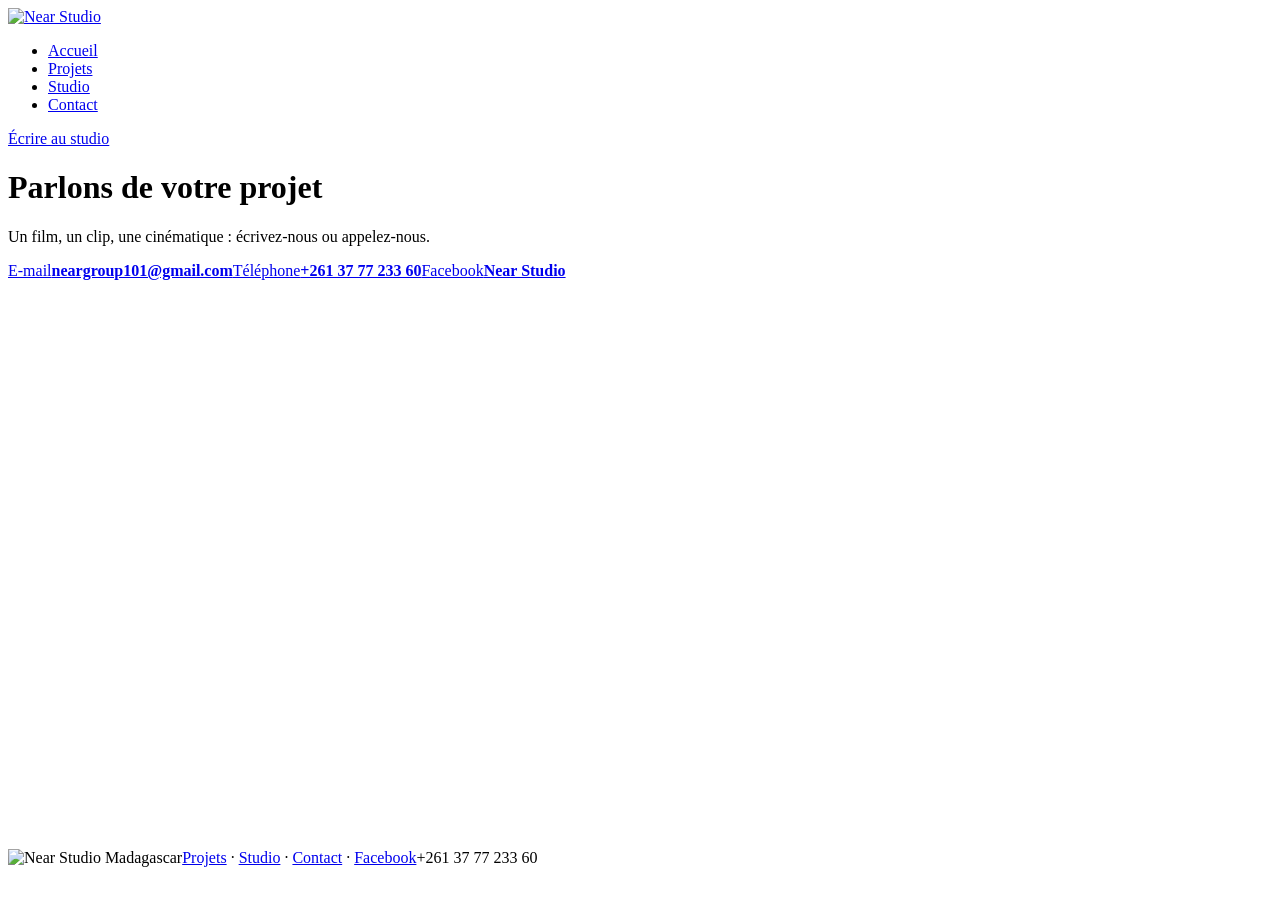
==== contact.html @ beb704b7 "Add files via upload" ====
<!doctype html><html lang="fr"><head><meta charset="utf-8"><meta name="viewport" content="width=device-width,initial-scale=1">
<title>Contact - Near Studio</title><meta name="description" content="Near Studio, studio d'animation 3D, VFX et cinématiques à Antananarivo, Madagascar.">
<link rel="stylesheet" href="assets/site.css"></head><body>
<header class="nav light"><a class="logo" href="index.html"><img class="n" src="assets/img/logo-n.png" alt=""><img class="t" src="assets/img/logo-texte.png" alt="Near Studio"></a>
<ul><li><a href="index.html">Accueil</a></li><li><a href="projets.html">Projets</a></li><li><a href="studio.html">Studio</a></li><li><a href="contact.html" class=on>Contact</a></li></ul><a class="pill white" href="contact.html">Écrire au studio</a></header><main class="wrap page"><h1 class="h1 rv">Parlons de votre projet</h1><p class="lead rv">Un film, un clip, une cinématique : écrivez-nous ou appelez-nous.</p>
<div class="contact rv"><a href="mailto:neargroup101@gmail.com"><span>E-mail</span><b>neargroup101@gmail.com</b></a><a href="tel:+261377723360"><span>Téléphone</span><b>+261 37 77 233 60</b></a><a href="https://www.facebook.com/people/Near-Studio/100078455602598/"><span>Facebook</span><b>Near Studio</b></a></div>
<div class="win rv" style="margin-top:40px"><div class="screen" style="aspect-ratio:2.39"><img class="on" src="assets/img/dajouh-13.jpg" alt=""></div></div></main><footer><div class="wrap"><img class="flogo" src="assets/img/logo.png" alt="Near Studio Madagascar"><span><a href="projets.html">Projets</a> · <a href="studio.html">Studio</a> · <a href="contact.html">Contact</a> · <a href="https://www.facebook.com/people/Near-Studio/100078455602598/">Facebook</a></span><span>+261 37 77 233 60</span></div></footer>
<script src="assets/site.js"></script></body></html>
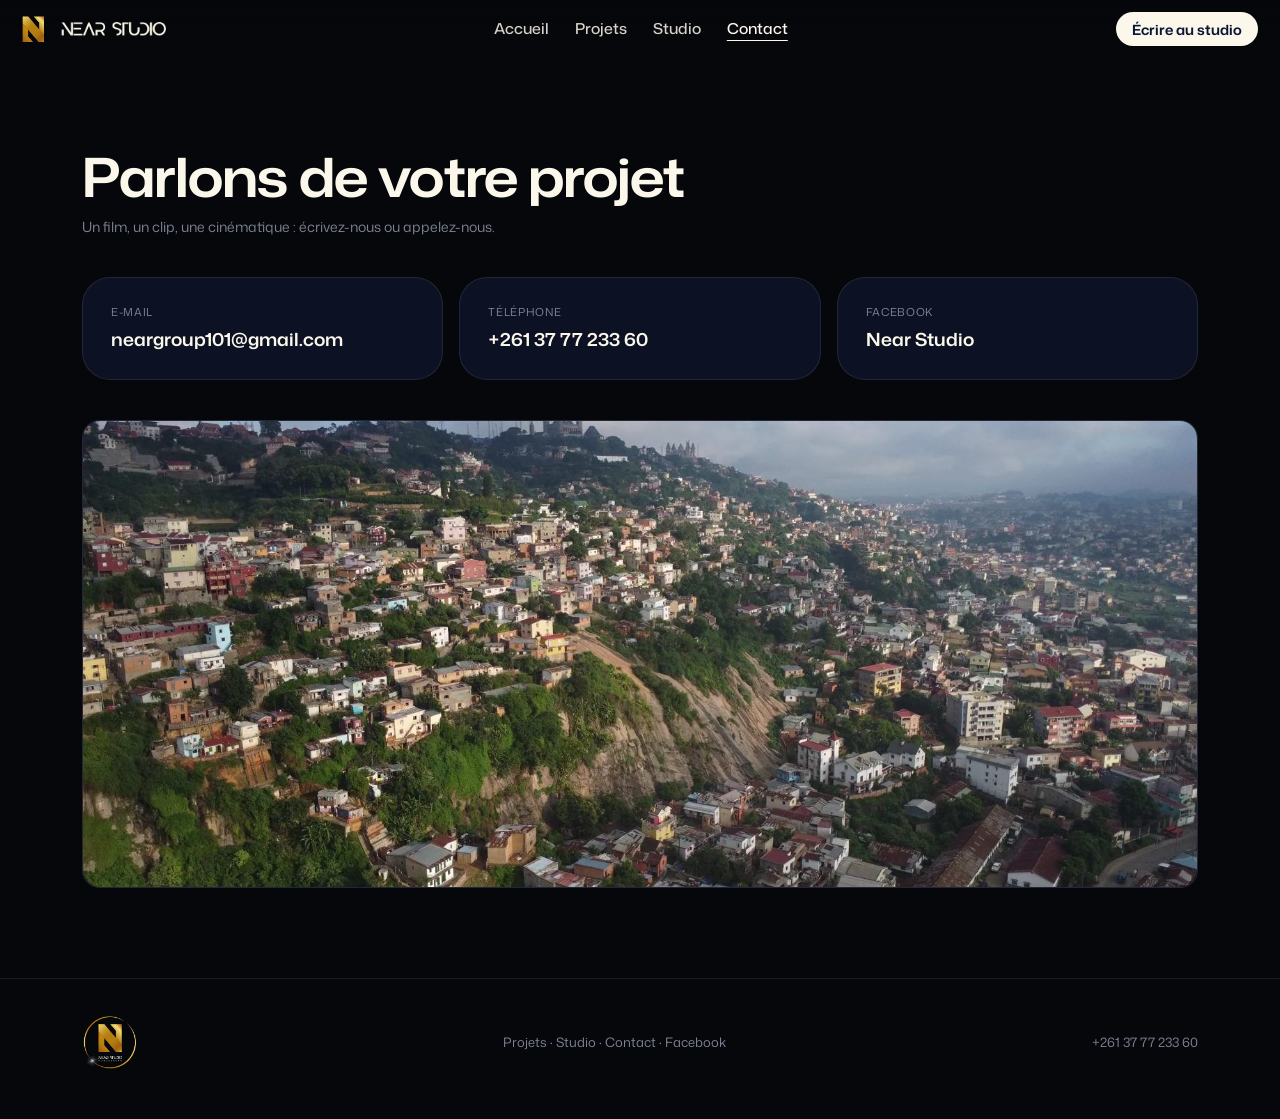
==== commit 291ceed8: "Ajout Google Analytics" ====
--- a/contact.html
+++ b/contact.html
@@ -1,4 +1,8 @@
-<!doctype html><html lang="fr"><head><meta charset="utf-8"><meta name="viewport" content="width=device-width,initial-scale=1">
+<!doctype html><html lang="fr"><head>
+<!-- Google tag (gtag.js) -->
+<script async src="https://www.googletagmanager.com/gtag/js?id=G-PV3WJQHHP0"></script>
+<script>window.dataLayer=window.dataLayer||[];function gtag(){dataLayer.push(arguments);}gtag("js",new Date());gtag("config","G-PV3WJQHHP0");</script>
+<meta charset="utf-8"><meta name="viewport" content="width=device-width,initial-scale=1">
 <title>Contact - Near Studio</title><meta name="description" content="Near Studio, studio d'animation 3D, VFX et cinématiques à Antananarivo, Madagascar.">
 <link rel="stylesheet" href="assets/site.css"></head><body>
 <header class="nav light"><a class="logo" href="index.html"><img class="n" src="assets/img/logo-n.png" alt=""><img class="t" src="assets/img/logo-texte.png" alt="Near Studio"></a>
--- a/assets/site.css
+++ b/assets/site.css
@@ -0,0 +1,223 @@
+@font-face{font-family:'Mona Sans';font-style:normal;font-weight:200 900;font-stretch:75% 125%;font-display:swap;src:url(fonts/mona-latin.woff2) format('woff2')}
+@font-face{font-family:'Mona Sans';font-style:normal;font-weight:200 900;font-stretch:75% 125%;font-display:swap;src:url(fonts/mona-latin-ext.woff2) format('woff2');unicode-range:U+0100-02BA,U+02BD-02C5,U+02C7-02CC,U+02CE-02D7,U+02DD-02FF,U+0304,U+0308,U+0329,U+1D00-1DBF,U+1E00-1E9F,U+1EF2-1EFF,U+2020,U+20A0-20AB,U+20AD-20C0,U+2113,U+2C60-2C7F,U+A720-A7FF}
+
+:root{
+  --bg:#eceef2; --card:#f6f7f9; --line:#d9dde5; --blue:#1f45b8; --blue-2:#2d6cf0; --navy:#0e1a4a;
+  --text:#3d4558; --mute:#8a92a5; --white:#fff;
+  --r:18px; --w:1180px;
+}
+*{box-sizing:border-box;margin:0;padding:0}
+html{background:var(--bg);color:var(--text);scroll-behavior:smooth}
+body{font-family:'Mona Sans',system-ui,sans-serif;font-size:15px;line-height:1.5;-webkit-font-smoothing:antialiased}
+img{display:block;max-width:100%}
+a{color:inherit;text-decoration:none}
+.wrap{max-width:var(--w);margin:0 auto;padding:0 32px}
+
+/* titres façon ego(lite) : sans large, gras, bleu profond */
+.h1,.h2,.h3{font-stretch:118%;font-weight:620;letter-spacing:-.015em;line-height:1;color:var(--blue)}
+.h1{font-size:clamp(34px,4.2vw,58px)}
+.h2{font-size:clamp(30px,3.4vw,48px)}
+.h3{font-size:22px}
+.lead{font-size:14px;color:var(--mute);max-width:640px;margin-top:12px}
+.paren{font-style:italic;font-weight:300;font-stretch:100%}
+
+/* navigation */
+.nav{position:fixed;top:0;left:0;right:0;z-index:40;height:58px;display:flex;align-items:center;justify-content:space-between;padding:0 22px;
+  background:linear-gradient(180deg,rgba(14,26,74,.92),rgba(14,26,74,.55) 60%,rgba(14,26,74,0));color:#fff;transition:background .3s}
+.nav.light{background:linear-gradient(180deg,rgba(236,238,242,.96),rgba(236,238,242,.75) 65%,rgba(236,238,242,0));color:var(--navy)}
+.logo{display:flex;align-items:center;gap:10px;font-size:20px;font-weight:700;font-stretch:110%;letter-spacing:-.02em}
+.logo .mark{width:24px;height:24px;border-radius:50%;background:currentColor;position:relative}
+.logo .mark:after{content:"";position:absolute;inset:6px 4px 6px 10px;border-radius:50%;background:var(--navy)}
+.nav.light .logo .mark:after{background:var(--bg)}
+.logo .paren{font-size:18px;opacity:.85}
+.nav ul{list-style:none;display:flex;gap:26px;font-size:15px;font-weight:500;font-stretch:108%}
+.nav ul a{opacity:.85}.nav ul a:hover,.nav ul a.on{opacity:1}
+.nav ul a.on{text-decoration:underline;text-underline-offset:6px;text-decoration-thickness:1px}
+.pill{display:inline-flex;align-items:center;gap:8px;height:34px;padding:0 16px;border-radius:999px;font-size:14px;font-weight:560;font-stretch:108%;white-space:nowrap}
+.pill.white{background:#fff;color:var(--blue)}
+.pill.navy{background:var(--navy);color:#fff}
+.pill.navy:hover{background:var(--blue)}
+.pill.blue{background:var(--blue-2);color:#fff;height:40px;padding:0 22px}.pill.blue:hover{background:#fff;color:var(--blue)}
+.pill.line{border:1px solid var(--blue);color:var(--blue);height:42px;justify-content:center;width:100%}
+.pill.line:hover{background:var(--blue);color:#fff}
+
+/* hero : l'espace, puis la Terre qui se lève */
+.hero{position:relative;height:118vh;min-height:760px;overflow:hidden;
+  background:radial-gradient(120% 70% at 50% 100%,#3f86ff 0%,#1e57d6 30%,#14318f 55%,#0b1440 80%,#070c26 100%);color:#fff}
+.stars{position:absolute;inset:0;background-image:radial-gradient(1px 1px at 12% 18%,#fff8,transparent),radial-gradient(1px 1px at 72% 12%,#fff6,transparent),radial-gradient(1px 1px at 40% 30%,#fff5,transparent),radial-gradient(1.5px 1.5px at 85% 34%,#fff7,transparent),radial-gradient(1px 1px at 25% 42%,#fff4,transparent),radial-gradient(1px 1px at 58% 8%,#fff6,transparent),radial-gradient(1px 1px at 93% 20%,#fff5,transparent),radial-gradient(1px 1px at 5% 30%,#fff5,transparent)}
+.earth{position:absolute;left:50%;bottom:-8vh;width:min(1900px,150vw);transform:translate(-50%,0);will-change:transform;filter:drop-shadow(0 -30px 80px rgba(120,180,255,.45))}
+.hero .copy{position:relative;z-index:3;text-align:center;padding-top:30vh}
+.hero .copy .h1{color:#fff}
+.hero .copy p{font-size:15px;color:#c9d6ff;margin:14px auto 24px;max-width:520px}
+.hero .copy small{display:block;margin-top:12px;font-size:12px;color:#9fb2e6}
+.hero:after{content:"";position:absolute;left:0;right:0;bottom:0;height:22vh;background:linear-gradient(180deg,rgba(236,238,242,0),var(--bg));z-index:2}
+
+/* fenêtre de visionnage (comme la fenêtre d'app d'ego) */
+.viewer{position:relative;z-index:5;margin:-34vh auto 0;max-width:1000px;border-radius:var(--r);background:var(--card);border:1px solid #fff;box-shadow:0 40px 90px -30px rgba(14,26,74,.45),0 0 0 1px rgba(14,26,74,.06);overflow:hidden}
+.chrome{display:flex;align-items:center;gap:8px;height:40px;padding:0 16px;font-size:12px;color:var(--mute)}
+.dots{display:flex;gap:7px;margin-right:10px}.dots i{width:11px;height:11px;border-radius:50%;background:#ff5f57}.dots i:nth-child(2){background:#febc2e}.dots i:nth-child(3){background:#28c840}
+.tabs{display:flex;gap:4px}
+.tabs button{all:unset;cursor:pointer;padding:5px 12px;border-radius:8px;font-size:12px;color:var(--mute)}
+.tabs button.on{background:#fff;color:var(--navy);box-shadow:0 1px 2px rgba(0,0,0,.06)}
+.screen{position:relative;aspect-ratio:2.39;background:#000;overflow:hidden}
+.screen img{position:absolute;inset:0;width:100%;height:100%;object-fit:cover;opacity:0;transition:opacity .6s;transform:scale(1.06)}
+.screen img.on{opacity:1;animation:kb 7s linear forwards}
+@keyframes kb{from{transform:scale(1.06)}to{transform:scale(1)}}
+.tl{display:flex;align-items:center;gap:14px;height:46px;padding:0 16px;font-size:11px;color:var(--mute);font-variant-numeric:tabular-nums}
+.tl .play{width:26px;height:26px;border-radius:50%;background:var(--navy);display:grid;place-items:center}
+.tl .play:after{content:"";border-left:8px solid #fff;border-top:5px solid transparent;border-bottom:5px solid transparent;margin-left:2px}
+.tl .track{flex:1;height:4px;border-radius:4px;background:var(--line);position:relative;overflow:hidden}
+.tl .track i{position:absolute;left:0;top:0;bottom:0;width:0;background:var(--blue-2);border-radius:4px}
+
+/* sections */
+.sec{padding:120px 0 0}
+.logos{display:flex;flex-wrap:wrap;gap:10px;margin-top:28px;max-width:760px}
+.logos span{height:44px;padding:0 20px;border-radius:999px;background:var(--card);border:1px solid var(--line);display:flex;align-items:center;font-weight:600;font-stretch:112%;color:#9aa1b2;font-size:16px}
+
+/* liste collante + fenêtre (projets) */
+.split{display:grid;grid-template-columns:330px 1fr;gap:56px;margin-top:56px}
+.list{padding-bottom:20vh}.list .it{display:block;padding:22px 0;min-height:14vh;cursor:pointer}
+.list .it h4{font-size:16px;font-weight:600;font-stretch:110%;line-height:1.15;color:var(--navy);transition:all .25s}
+.list .it p{font-size:13px;color:var(--mute);max-height:0;overflow:hidden;transition:max-height .4s,margin .4s}
+.list .it .meta{font-size:11px;letter-spacing:.06em;text-transform:uppercase;color:var(--mute);margin-top:6px}
+.list .it.on h4{font-size:26px;color:var(--blue-2)}
+.list .it.on p{max-height:120px;margin-top:10px}
+.stick{position:sticky;top:110px;align-self:start}
+.win{border-radius:var(--r);background:var(--card);border:1px solid var(--line);overflow:hidden}
+.win .screen{aspect-ratio:16/9}
+.win .screen img{transition:opacity .45s}
+.win .screen img.on{animation:none;transform:none}
+
+/* grille de cartes */
+.grid3{display:grid;grid-template-columns:repeat(3,1fr);border:1px solid var(--line);border-radius:var(--r);overflow:hidden;margin-top:40px;background:var(--card)}
+.grid3 .c{padding:22px 22px 26px;border-right:1px solid var(--line);border-bottom:1px solid var(--line)}
+.grid3 .c:nth-child(3n){border-right:0}
+.grid3 .c:nth-last-child(-n+3){border-bottom:0}
+.grid3 .c .ph{aspect-ratio:16/10;border-radius:10px;overflow:hidden;margin-bottom:18px;background:#000}
+.grid3 .c .ph img{width:100%;height:100%;object-fit:cover;transition:transform .8s}
+.grid3 .c:hover .ph img{transform:scale(1.04)}
+.grid3 .c h3{font-size:20px;font-weight:620;font-stretch:115%;color:var(--navy)}
+.grid3 .c p{font-size:13px;color:var(--mute);margin-top:6px}
+
+/* chiffres en pastilles */
+.facts{display:grid;grid-template-columns:repeat(3,1fr);gap:16px;margin-top:40px}
+.facts div{border-radius:28px;background:var(--card);border:1px solid var(--line);padding:28px 30px}
+.facts b{display:block;font-size:34px;font-weight:650;font-stretch:120%;color:var(--blue);letter-spacing:-.02em}
+.facts span{font-size:13px;color:var(--mute)}
+
+/* appel final */
+.cta{margin:140px 0 0;border-radius:28px;overflow:hidden;position:relative;color:#fff;padding:90px 48px;text-align:center;
+  background:radial-gradient(110% 120% at 50% 120%,#3f86ff,#1e57d6 35%,#14318f 65%,#0b1440)}
+.cta .h2{color:#fff}
+.cta p{color:#c9d6ff;margin:14px 0 26px}
+footer{margin-top:90px;border-top:1px solid var(--line);padding:36px 0 50px;font-size:13px;color:var(--mute)}
+footer .wrap{display:flex;justify-content:space-between;gap:20px;flex-wrap:wrap}
+footer a:hover{color:var(--blue)}
+
+/* pages intérieures */
+.page{padding-top:150px}
+.crumb{font-size:12px;color:var(--mute);margin-bottom:18px}
+.crumb a:hover{color:var(--blue)}
+.cards2{display:grid;grid-template-columns:1fr 1fr;gap:22px;margin-top:48px}
+.pcard{display:block;border-radius:var(--r);background:var(--card);border:1px solid var(--line);overflow:hidden;transition:transform .35s,box-shadow .35s}
+.pcard:hover{transform:translateY(-4px);box-shadow:0 30px 60px -30px rgba(14,26,74,.35)}
+.pcard .ph{aspect-ratio:16/9;overflow:hidden;background:#000}
+.pcard .ph img{width:100%;height:100%;object-fit:cover}
+.pcard .tx{display:flex;justify-content:space-between;align-items:baseline;padding:16px 20px 18px}
+.pcard h3{font-size:19px;font-weight:620;font-stretch:115%;color:var(--navy)}
+.pcard span{font-size:12px;color:var(--mute)}
+.shots{display:grid;grid-template-columns:1fr 1fr;gap:14px;margin-top:44px}
+.shots img{width:100%;aspect-ratio:16/9;object-fit:cover;border-radius:12px;background:#000}
+.metaRow{display:flex;gap:28px;flex-wrap:wrap;margin-top:26px;font-size:13px}
+.metaRow div span{display:block;font-size:11px;letter-spacing:.06em;text-transform:uppercase;color:var(--mute)}
+.metaRow div b{font-weight:560;color:var(--navy)}
+.pn{display:flex;justify-content:space-between;margin-top:56px;font-size:14px}
+.pn a{color:var(--blue);font-weight:560}
+
+/* tableau services (comme le comparatif d'ego) */
+.table{margin-top:40px;border-radius:var(--r);overflow:hidden;border:1px solid var(--line);background:var(--card);font-size:14px}
+.table .row{display:grid;grid-template-columns:1.1fr 2fr 1.2fr;border-bottom:1px solid var(--line)}
+.table .row:last-child{border-bottom:0}
+.table .row>div{padding:16px 20px}
+.table .row>div:first-child{font-weight:600;font-stretch:110%;color:var(--navy)}
+.table .row>div:last-child{background:rgba(45,108,240,.08);color:var(--blue);font-size:13px}
+.table .head>div{font-size:11px!important;letter-spacing:.06em;text-transform:uppercase;color:var(--mute)!important;font-weight:500!important}
+.two{display:grid;grid-template-columns:1fr 1fr;gap:56px;margin-top:40px;align-items:start}
+.two p{margin-bottom:14px}
+.contact{display:grid;grid-template-columns:repeat(3,1fr);gap:16px;margin-top:40px}
+.contact a,.contact div{display:block;border-radius:28px;background:var(--card);border:1px solid var(--line);padding:26px 28px}
+.contact a:hover{border-color:var(--blue)}
+.contact span{display:block;font-size:11px;letter-spacing:.06em;text-transform:uppercase;color:var(--mute);margin-bottom:6px}
+.contact b{font-size:18px;font-weight:600;font-stretch:110%;color:var(--navy)}
+
+/* apparition douce */
+.rv{opacity:0;transform:translateY(24px);transition:opacity .8s cubic-bezier(.2,.7,.2,1),transform .8s cubic-bezier(.2,.7,.2,1)}
+.rv.in{opacity:1;transform:none}
+@media (prefers-reduced-motion:reduce){.rv{opacity:1;transform:none}.screen img.on{animation:none}}
+@media (max-width:860px){
+  .nav ul{display:none}.split,.two{grid-template-columns:1fr}.stick{position:relative;top:0}
+  .grid3,.facts,.contact,.cards2,.shots{grid-template-columns:1fr}.grid3 .c{border-right:0!important;border-bottom:1px solid var(--line)!important}
+  .viewer{margin:-26vh 16px 0}
+}
+
+/* ===== Charte Near Studio : or, noir, bleu nuit, texte blanc ===== */
+:root{--bg:#06070b;--navy:#0a1433;--navy-2:#0f1d4a;--card:#0c1124;--line:rgba(214,170,74,.16);
+  --gold:#d6a64a;--gold-l:#f3dc85;--gold-d:#a35f16;--white:#fbf7ea;--text:#c3c6d1;--mute:#7c8294;
+  --goldgrad:linear-gradient(115deg,#f5df7e 0%,#d9a93e 38%,#b47a12 62%,#f2d57a 100%)}
+html{background:var(--bg);color:var(--text)}
+.h1,.h2{background:var(--goldgrad);-webkit-background-clip:text;background-clip:text;color:transparent}
+.h1.w,.h2.w,.hero .copy .h1,.cta .h2{background:none;color:var(--white)}
+.lead{color:var(--mute)}
+.nav,.nav.light{background:linear-gradient(180deg,rgba(6,7,11,.92),rgba(6,7,11,.6) 60%,rgba(6,7,11,0));color:var(--white)}
+.logo img.n{height:26px;width:auto}.logo img.t{height:15px;width:auto;margin-left:6px}
+.pill.white,.pill.blue{background:var(--goldgrad);color:#0b0b0b;font-weight:620}
+.pill.white:hover,.pill.blue:hover{background:var(--white);color:#0b0b0b}
+.pill.line{border-color:var(--gold);color:var(--gold-l)}.pill.line:hover{background:var(--gold);color:#0b0b0b}
+.hero{background:radial-gradient(120% 70% at 50% 100%,#2a5bd0 0%,#173a9a 26%,#0d1f5a 50%,#0a1433 70%,#05060a 100%)}
+.hero .copy p{color:#c9d1ec}.hero .copy small{color:var(--gold-l);opacity:.8}
+.hero:after{background:linear-gradient(180deg,rgba(6,7,11,0),var(--bg))}
+.viewer{background:var(--card);border-color:rgba(214,170,74,.25);box-shadow:0 40px 90px -30px rgba(0,0,0,.8)}
+.chrome{color:var(--mute)}.tabs button.on{background:rgba(214,170,74,.14);color:var(--gold-l);box-shadow:none}
+.tl .play{background:var(--goldgrad)}.tl .play:after{border-left-color:#0b0b0b}
+.tl .track{background:rgba(255,255,255,.08)}.tl .track i{background:var(--goldgrad)}
+.logos span{background:var(--card);border-color:var(--line);color:#a9adbb}
+.list .it h4{color:var(--white)}.list .it.on h4{background:var(--goldgrad);-webkit-background-clip:text;background-clip:text;color:transparent}
+.win{background:var(--card);border-color:var(--line)}
+.grid3{background:var(--card);border-color:var(--line)}.grid3 .c{border-color:var(--line)!important}
+.grid3 .c h3,.pcard h3,.contact b,.metaRow div b,.table .row>div:first-child{color:var(--white)}
+.facts div{background:var(--card);border-color:var(--line)}
+.facts b{background:var(--goldgrad);-webkit-background-clip:text;background-clip:text;color:transparent}
+.cta{background:radial-gradient(110% 120% at 50% 120%,#2a5bd0,#173a9a 30%,#0d1f5a 60%,#0a1433);border:1px solid rgba(214,170,74,.25)}
+.cta p{color:#c9d1ec}
+footer{border-color:var(--line)}footer .flogo{height:54px;width:auto}footer .wrap{align-items:center}
+.pcard{background:var(--card);border-color:var(--line)}.pcard:hover{box-shadow:0 30px 60px -30px rgba(0,0,0,.9);border-color:rgba(214,170,74,.45)}
+.crumb a:hover,footer a:hover{color:var(--gold-l)}.pn a{color:var(--gold-l)}
+.table{background:var(--card);border-color:var(--line)}.table .row{border-color:var(--line)}
+.table .row>div:last-child{background:rgba(214,170,74,.08);color:var(--gold-l)}
+.contact a,.contact div{background:var(--card);border-color:var(--line)}.contact a:hover{border-color:var(--gold)}
+.band{background:var(--navy);box-shadow:0 0 0 100vmax var(--navy);clip-path:inset(0 -100vmax);padding-bottom:110px;margin-top:110px}
+.band.sec{padding-top:100px}
+
+/* ===== Or réduit à ~1 % (Rajo, 18/11) : logo, mention du prix, barre de lecture ===== */
+:root{--line:rgba(255,255,255,.09);--accent:#5b82ff}
+.h1,.h2,.facts b,.list .it.on h4{background:none;-webkit-background-clip:border-box;background-clip:border-box;color:var(--white)}
+.list .it h4{color:#8d93a6}.list .it.on h4{color:var(--white)}
+.pill.white,.pill.blue{background:var(--white);color:#0a1433}
+.pill.white:hover,.pill.blue:hover{background:var(--accent);color:#fff}
+.pill.line{border-color:rgba(255,255,255,.35);color:var(--white)}.pill.line:hover{background:var(--white);color:#0a1433}
+.viewer{border-color:rgba(255,255,255,.12)}
+.tabs button.on{background:rgba(255,255,255,.1);color:var(--white)}
+.tl .play{background:var(--white)}.tl .play:after{border-left-color:#0a1433}
+.table .row>div:last-child{background:rgba(91,130,255,.1);color:#b9c8ff}
+.contact a:hover,.pcard:hover{border-color:rgba(255,255,255,.3)}
+.cta{border-color:rgba(255,255,255,.1)}
+.pn a,.crumb a:hover,footer a:hover{color:var(--white)}
+
+/* lecteur vidéo : rien ne se charge avant le clic */
+.screen.vids{aspect-ratio:16/9}
+.vid{position:absolute;inset:0;display:none}.vid.on{display:block}
+.vid img{position:absolute;inset:0;width:100%;height:100%;object-fit:cover;opacity:1;transform:none;animation:none}
+.vid iframe{position:absolute;inset:0;width:100%;height:100%;border:0;background:#000}
+.bigplay{all:unset;cursor:pointer;position:absolute;left:50%;top:50%;width:84px;height:84px;margin:-42px 0 0 -42px;border-radius:50%;background:rgba(251,247,234,.92);box-shadow:0 20px 50px rgba(0,0,0,.5);transition:transform .25s}
+.bigplay:after{content:"";position:absolute;left:34px;top:27px;border-left:22px solid #0a1433;border-top:15px solid transparent;border-bottom:15px solid transparent}
+.bigplay:hover{transform:scale(1.07)}
